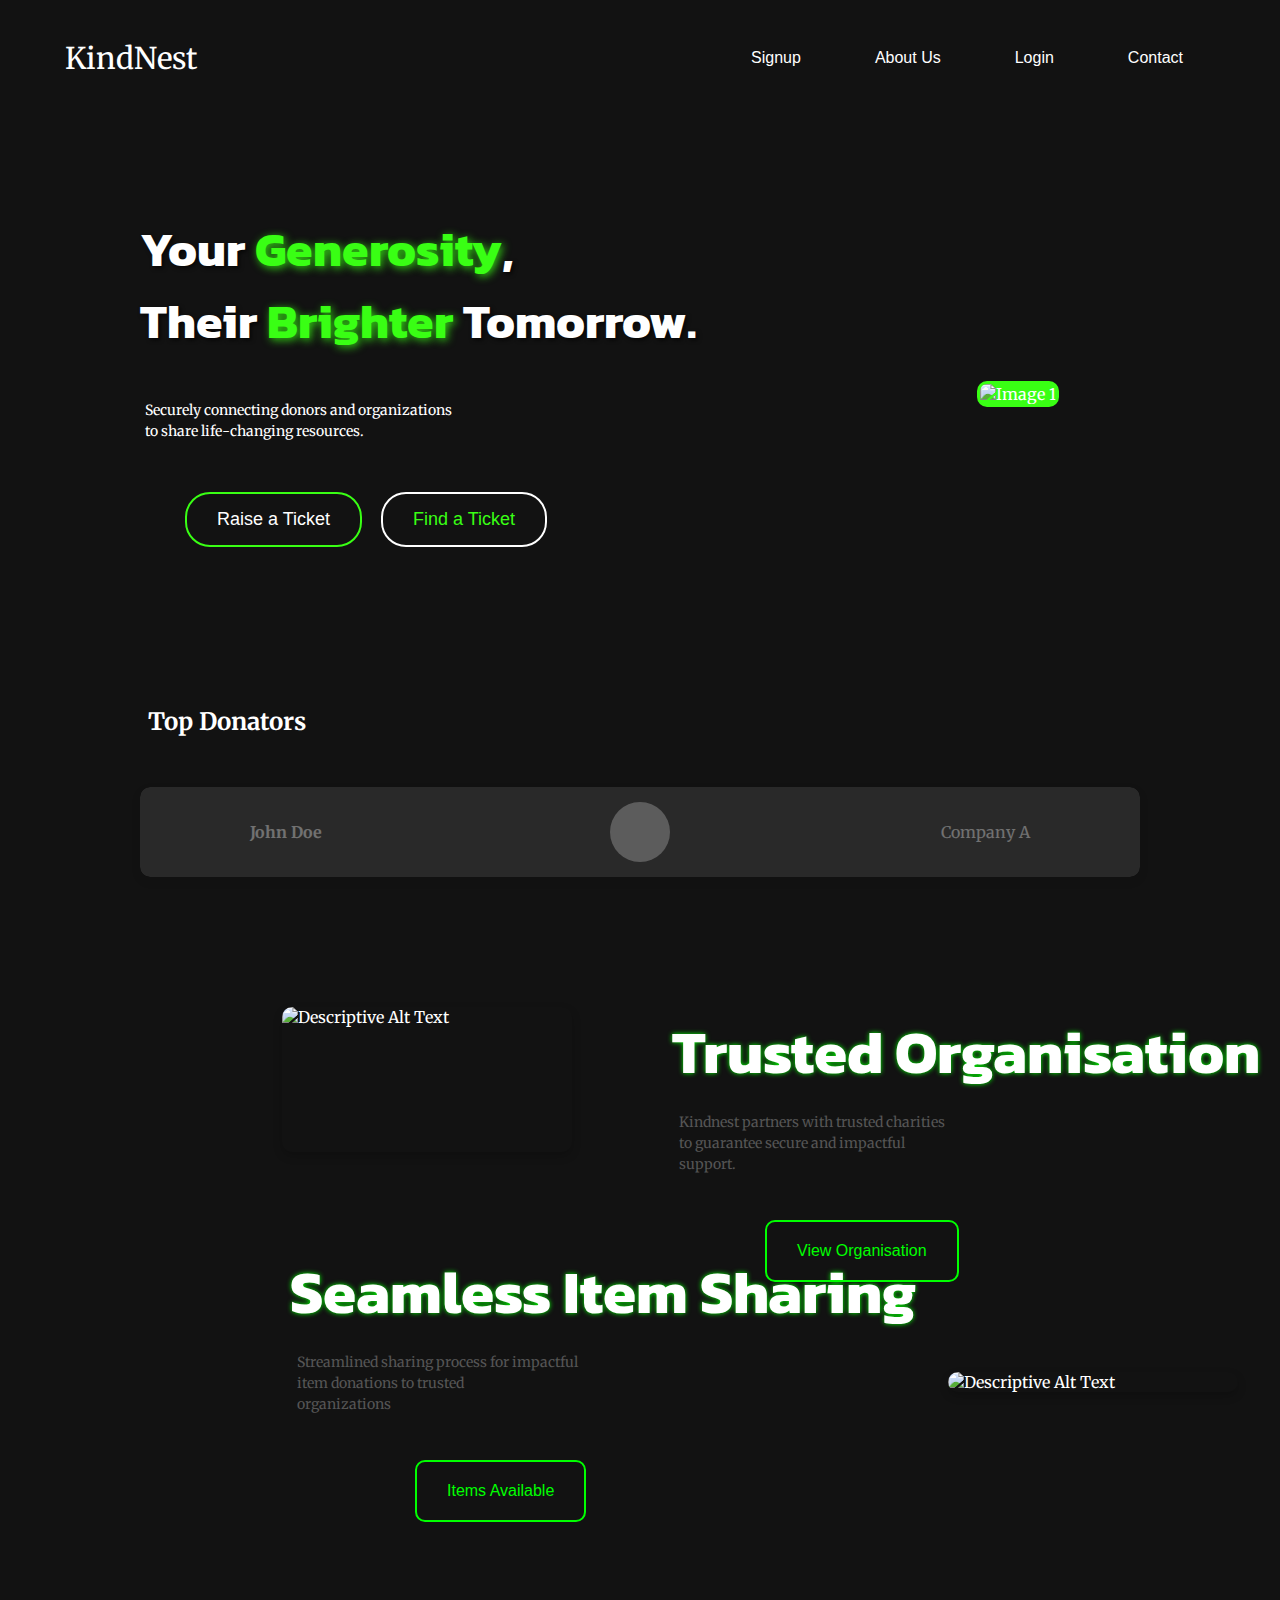
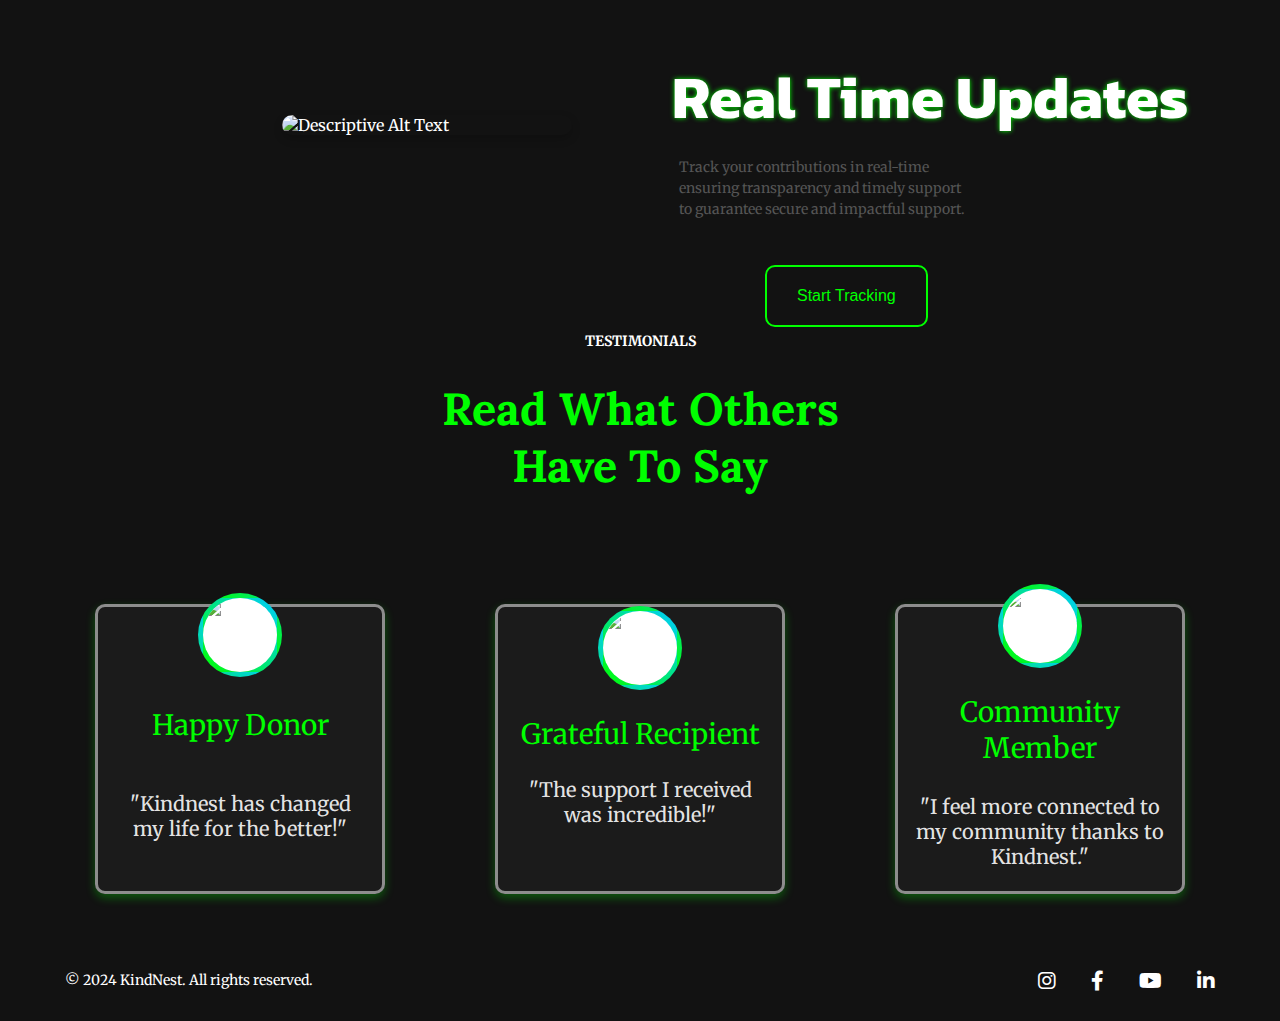
==== Project Exhibition/index.html @ 6ce1d6c8 "Add files via upload" ====
<!DOCTYPE html>
<html lang="en">
<head>
    <meta charset="UTF-8">
    <meta name="viewport" content="width=device-width, initial-scale=1.0">
    <title>KindNest</title>
    <link rel="stylesheet" href="styles.css">
    <link href="https://fonts.googleapis.com/css2?family=Merriweather:wght@400&display=swap" rel="stylesheet">
    <link href="https://fonts.googleapis.com/css2?family=Kanit:wght@400&display=swap" rel="stylesheet">
    <link href="https://fonts.googleapis.com/css2?family=Lora:wght@700&display=swap" rel="stylesheet">
    <link rel="stylesheet" href="https://cdnjs.cloudflare.com/ajax/libs/font-awesome/6.0.0-beta3/css/all.min.css">
</head>
<body>

  <!--Navbar-->

  <nav class="navbar">
      <div class="company-name">KindNest</div>
        <div class="nav-buttons">
          <button class="nav-button">Signup</button>
          <button class="nav-button">About Us</button>
          <div class="login-container">
            <button class="nav-button login-button">Login</button>
            <div class="dropdown">
              <button class="dropdown-button">Login as Donator</button>
              <button class="dropdown-button">Login as Organisation</button>
            </div>
          </div>
          <button class="nav-button">Contact</button>
        </div>
  </nav>

    <!--Hero Section-->

  <div class="container">
    <div class="quote-section">
      <blockquote class="quote">
          <span>Your <span class="highlight">Generosity</span>,</span><br>
          <span>Their <span class="highlight">Brighter</span> Tomorrow.</span>
      </blockquote>
      <p class="new-quote">
        Securely connecting donors and organizations<br>
        to share life-changing resources.
      </p>
      <div class="button-container">
        <button class="neon-button">Raise a Ticket</button>
        <button class="white-button">Find a Ticket</button>
      </div>
    </div>
    <div class="slider">
      <img class="slide-image" src="Screenshot 2024-11-20 000225.png" alt="Image 1" />
      <img class="slide-image" src="Screenshot 2024-11-20 000909.png" alt="Image 2" />
      <img class="slide-image" src="Screenshot 2024-11-20 001155.png" alt="Image 3" />
    </div>
  </div>

  <!--Top Donators Banner-->

  <div class="top-donators">
    <h2>Top Donators</h2>
    <div class="donator-box">
      <div class="donator-info">
        <span class="donor-name">John Doe</span>
        <div class="donor-icon"></div>
        <span class="company">Company A</span>
      </div>
    </div>
  </div>

  <!--Features-->

  <div class="feature">
    <div class="highlighted-image-container">
      <img src="Screenshot 2024-11-20 102754.png" alt="Descriptive Alt Text" class="highlighted-image">
    </div>
    <div class="text-content">
      <h3 class="neon-heading">Trusted <span class="half-green">Organisation</span></h3>
      <p class="description">
        Kindnest partners with trusted charities <br>
        to guarantee secure and impactful <br>
        support.
      </p>
      <button class="view-organisation-button">View Organisation</button>
    </div>
  </div>
  <div class="feature-2">
    <div class="highlighted-image-container-2">
      <img src="Screenshot 2024-11-20 162233.png" alt="Descriptive Alt Text" class="highlighted-image-2">
    </div>
    <div class="text-content-2">
      <h3 class="neon-heading-2">Seamless Item  <span class="half-green-2">Sharing</span></h3>
      <p class="description-2">
        Streamlined sharing process for impactful <br>
        item donations  to trusted <br>
        organizations
      </p>
      <button class="view-organisation-button-2">Items Available</button>
    </div>
  </div>
  <div class="feature-3">
    <div class="highlighted-image-container-3">
      <img src="Screenshot 2024-11-20 233824.png" alt="Descriptive Alt Text" class="highlighted-image-3">
    </div>
    <div class="text-content-3">
      <h3 class="neon-heading-3">Real Time<span class="half-green-3"> Updates</span></h3>
      <p class="description-3">
        Track your contributions in real-time<br>
        ensuring transparency and timely support<br>
        to guarantee secure and impactful support.
      </p>
      <button class="view-organisation-button-3">Start Tracking</button>
    </div>
  </div>

<!--Testimonials-->

  <div class="testimonials-section">
    <h4 class="testimonials-heading">TESTIMONIALS</h4>
    <h2 class="read-what-others-heading">Read What Others<br>Have To Say</h2>
  </div>
  <div class="testimonial-container">
    <div class="testimonial-card">
        <div class="image-container">
            <div class="image-wrapper-1">
              <img src="Screenshot 2024-11-20 215553.png" alt="Happy Donor" class="testimonial-image">
            </div>
        </div>
        <p class="testimonial-author-1">Happy Donor</p>
        <p class="testimonial-review">"Kindnest has changed my life for the better!"</p>
    </div>
    <div class="testimonial-card">
        <div class="image-container">
            <div class="image-wrapper-2">
              <img src="Screenshot 2024-11-20 215721.png" alt="Grateful Recipient" class="testimonial-image">
            </div>
        </div>
        <p class="testimonial-author-2">Grateful Recipient</p>
        <p class="testimonial-review">"The support I received was incredible!"</p>
    </div>
    <div class="testimonial-card">
        <div class="image-container">
            <div class="image-wrapper-3">
              <img src="Screenshot 2024-11-20 215932.png" alt="Community Member" class="testimonial-image">
            </div>
        </div>
        <p class="testimonial-author-3">Community Member</p>
        <p class="testimonial-review-3">"I feel more connected to my community thanks to Kindnest."</p>
    </div>
  </div>

<!--Footer-->

  <footer class="footer">
    <div class="footer-left">
      <p class="copyright">© 2024 KindNest. All rights reserved.</p>
    </div>
    <div class="footer-right">
      <a href="https://www.instagram.com" target="_blank" class="social-icon"><i class="fab fa-instagram"></i></a>
      <a href="https://www.facebook.com" target="_blank" class="social-icon"><i class="fab fa-facebook-f"></i></a>
      <a href="https://www.youtube.com" target="_blank" class="social-icon"><i class="fab fa-youtube"></i></a>
      <a href="https://www.linkedin.com" target="_blank" class="social-icon"><i class="fab fa-linkedin-in"></i></a>
    </div>
  </footer>

  <script src="script.js"></script>
</body>
</html>
---- Project Exhibition/styles.css ----
body {
    background-color: #121212; 
    color: #ffffff;
    font-family: 'Merriweather', serif; 
    margin: 0;
    padding: 0;
}
.navbar {
    display: flex;
    justify-content: space-between;
    align-items: center;
    padding: 15px;
    margin: 20px 50px 0; 
}
.company-name {
    font-size: 30px;
}
.nav-buttons {
    display: flex;
    align-items: center;
}
.nav-button {
    background: none;
    border: 2px solid transparent; 
    color: #ffffff; 
    padding: 12px 20px; 
    cursor: pointer;
    margin-left: 20px;
    transition: color 0.3s, border-color 0.3s, background-color 0.3s, transform 0.3s;
    font-size: 16px;
}
.nav-button:hover {
    color: #f0f0f0; 
    border-color: #ffcc00; 
    background-color: rgba(255, 204, 0, 0.2);
    transform: translateY(-3px);
}
.login-container {
    position: relative;
}
.login-button {
    background: none;
    border: 2px solid transparent; 
    color: #ffffff; 
    cursor: pointer;
}
.dropdown {
    display: none;
    position: absolute;
    background-color: #121212;
    border: 1px solid #ffffff; 
    z-index: 1;
}
.login-container:hover .dropdown {
    display: block; 
}
.dropdown-button {
    display: block;
    color: #ffffff; 
    padding: 10px;
    border: 2px solid transparent; 
    background: none;
    cursor: pointer;
    transition: background 0.3s, border-color 0.3s, transform 0.3s;
}
.dropdown-button:hover {
    background-color: rgba(255, 204, 0, 0.2);
    border-color: #ffcc00; 
    transform: translateY(-2px);
}
.container {
    margin: 20px 50px;
};
body {
    background-color: #121212; 
    color: #ffffff; 
    font-family: 'Roboto', sans-serif; 
    margin: 0;
    padding: 0;
}

.container {
    display: flex;
    justify-content: flex-start; 
    align-items: center;
    height: calc(60vh - 60px); 
    padding-left: 50px;
}

.quote-section {
    text-align: left; 
}

.quote {
    font-size: 48px; 
    font-weight: bold; 
    color: #ffffff;
    font-family: 'Kanit', sans-serif; 
    text-shadow: 2px 2px 4px rgba(0, 0, 0, 0.7);
    line-height: 1.5; 
}

.highlight {
    color: #39ff14; 
    text-transform: capitalize; 
    text-shadow: 2px 2px 8px rgba(57, 255, 20, 0.8); 
    margin-top: -8px; 
    display: inline-block; 
}

.new-quote {
    font-size: 14px;
    color: #ffffff; 
    font-family: 'Merriweather', serif;
    margin-top: -5px; 
    line-height: 1.5; 
    padding-left: 45px;
}
.button-container {
    margin-top: 50px; 
    padding-left: 80px;
}
button {
    padding: 15px 30px; 
    border: none; 
    margin-left: 5px;
    border-radius: 25px;
    font-size: 18px; 
    cursor: pointer; 
    margin-right: 10px; 
    transition: background-color 0.3s ease, color 0.3s ease, box-shadow 0.3s ease; 
}
.neon-button {
    border: 2px solid #39ff14; 
    color: #ffffff; 
    background-color: transparent; 
}
.neon-button:hover {
    background-color: #39ff14; 
    color: #ffffff; 
    box-shadow: 0 4px 10px rgba(57, 255, 20, 0.3); 
}
.white-button {
    border: 2px solid #ffffff;
    color: #39ff14; 
    background-color: transparent; 
}
.white-button:hover {
    background-color: #ffffff; 
    color: #39ff14; 
    box-shadow: 0 4px 10px rgba(57, 255, 20, 0.3); 
}
.slider {
    position: relative;
    max-width: 380px; 
    margin-left: 240px; 
    overflow: hidden;
    margin-top: 75px;
    border-radius: 10px;
    border: 3px solid transparent;
    background: linear-gradient(#39ff14, #39ff14), linear-gradient(to right, rgba(0, 255, 0, 0.5), rgba(0, 128, 0, 0)); 
}
.slide-image {
    width: 100%; 
    height: auto; 
    display: none; 
    opacity: 0; 
    transition: opacity 1s ease;
}
.slide-image.active {
    display: block;
    opacity: 1;
}
.top-donators {
    margin-top: 110px; 
    width: 100%; 
}
.top-donators h2 {
    margin: 50px; 
    font-size: 24px; 
    padding-left: 98px; 
}
.donator-box {
    background-color: rgba(0, 0, 0, 0.929);
    border-radius: 10px; 
    padding: 15px; 
    display: flex; 
    align-items: center;
    margin-left: 140px;
    margin-right: 140px; 
    position: relative;
    overflow: hidden;
    opacity: 40%;
    animation: pulse 2s infinite;
    box-shadow: 0 4px 10px rgba(0, 0, 0, 0.1); 
}
@keyframes pulse {
    0% {
        transform: scale(1);
    }
    50% {
        transform: scale(1.02);
    }
    100% {
        transform: scale(1);
    }
}
.donator-info {
    display: flex; 
    align-items: center; 
    width: 100%; 
    position: relative;
    z-index: 2;
}
.donor-name {
    flex: 1; 
    font-weight: bold; 
    padding-left: 95px;
}
.donor-icon {
    width: 60px; 
    height: 60px; 
    border-radius: 50%;
    background-color: #ccc; 
    margin: 0 5px;
}
.company {
    flex: 1; 
    text-align: right; 
    padding-right: 95px;
}
.donator-box::before {
    content: '';
    position: absolute;
    top: 0;
    left: 0;
    right: 0;
    bottom: 0;
    background: rgba(255, 255, 255, 0.3); 
    border-radius: 10px;
    z-index: 1; 
}
.highlighted-image-container {
    display: flex; 
    align-items: center y;
    margin: 130px 0; 
}
.highlighted-image {
    width: 290px; 
    height: auto; 
    margin-left: 300px;
    border-radius: 10px;
    box-shadow: 0 4px 10px rgba(0, 0, 0, 0.2); 
}
.text-content {
    margin-left: 100px;
}
.neon-heading {
    font-family: 'Kanit', sans-serif;
    font-size: 60px; 
    font-weight: bold;
    margin-top: 130px;
    color: #fff; 
    text-shadow: 0 0 5px #00ff00; 
    margin-bottom: 10px; 
}
.half-green {
    color: #fff; 
    text-shadow: 0 0 5px #00ff00; 
}
.description {
    font-size: 14px;
    color: #555; 
    margin: 15px 0;
    margin-left: 7px;
    line-height: 1.5;
    padding-bottom: 50px;
}
.view-organisation-button {
    background-color: transparent; 
    color: #00ff00; 
    border: 2px solid #00ff00; 
    border-radius: 10px; 
    padding: 20px 30px;
    cursor: pointer; 
    font-size: 16px; 
    transition: all 0.3s ease, box-shadow 0.3s ease; 
    position: relative;
    margin-top: -20px;
    margin-left: 93px;
}
.view-organisation-button:hover {
    color : #00ff00; 
    box-shadow: 0 0 10px #00ff00, 0 0 20px #00ff00; 
}
.feature{
    display: flex;
    margin-left: -18px;
}
.highlighted-image-container-2 {
    display: flex; 
    align-items: center; 
    margin-top: -40px; 
    margin-left: 678px;
}

.highlighted-image-2 {
    width: 290px; 
    height: auto; 
    margin-left: 300px; 
    border-radius: 10px; 
    box-shadow: 0 4px 10px rgba(0, 0, 0, 0.2); 
}
.text-content-2 {
    margin-left: -948px;
    margin-top: -165px;
}
.neon-heading-2 {
    font-family: 'Kanit', sans-serif; 
    font-size: 60px; 
    font-weight: bold;
    margin-top: 130px;
    color: #fff; 
    text-shadow: 0 0 5px #00ff00;
    margin-bottom: 10px; 
}
.half-green-2{
    color: #fff; 
    text-shadow: 0 0 5px #00ff00; 
}
.description-2 {
    font-size: 14px;
    color: #555; 
    margin: 15px 0; 
    margin-left: 7px;
    line-height: 1.5;
    padding-bottom: 50px;
}
.view-organisation-button-2 {
    background-color: transparent; 
    color: #00ff00;
    border: 2px solid #00ff00; 
    border-radius: 10px; 
    padding: 20px 30px; 
    cursor: pointer;
    font-size: 16px; 
    transition: all 0.3s ease, box-shadow 0.3s ease; 
    position: relative; 
    margin-top: -40px;
    margin-left: 125px;
}
.view-organisation-button-2:hover {
    color : #00ff00; 
    box-shadow: 0 0 10px #00ff00, 0 0 20px #00ff00;
}
.feature-2{
    display: flex;
    margin-left: -30px;
}
.text-content-3{
    margin-left: 100px;
}
.neon-heading-3{
    font-family: 'Kanit', sans-serif; 
    font-size: 60px; 
    font-weight: bold; 
    margin-top: 130px;
    color: #fff; 
    text-shadow: 0 0 5px #00ff00; 
    margin-bottom: 10px; 
}
.half-green-3{
    color: #fff; 
    text-shadow: 0 0 5px #00ff00; 
}
.description-3{
    font-size: 14px; 
    color: #555; 
    margin: 15px 0;
    margin-left: 7px;
    line-height: 1.5;
    padding-bottom: 50px;
}
.view-organisation-button-3{
    background-color: transparent;
    color: #00ff00; 
    border: 2px solid #00ff00; 
    border-radius: 10px; 
    padding: 20px 30px;
    cursor: pointer; 
    font-size: 16px; 
    transition: all 0.3s ease, box-shadow 0.3s ease; 
    position: relative; 
    margin-top: -20px;
    margin-left: 93px;
}
.view-organisation-button-3:hover{
    color : #00ff00; 
    box-shadow: 0 0 10px #00ff00, 0 0 20px #00ff00; 
}
.feature-3{
    display: flex;
    margin-left: -18px;
}
.highlighted-image-container-3 {
    display: flex; 
    align-items: center; 
    margin: 130px 0; 
}
.highlighted-image-3 {
    width: 290px;
    height: auto; 
    margin-left: 300px;
    border-radius: 10px;
    box-shadow: 0 4px 10px rgba(0, 0, 0, 0.2); 
}
.testimonials-section {
    margin: -45px 0; 
    text-align: center; 
}
.testimonials-heading {
    font-size: 14px;
    font-weight: bold;
    color: #ffffff;
    margin: 50px 0;
}
.read-what-others-heading {
    font-family: 'Lora', serif; 
    font-size: 45px; 
    font-weight: bold; 
    color: #00ff00; 
    margin: 5px 0; 
    text-align: center;
    margin-top: -20px;
}
.read-what-others-heading br + span {
    font-size: 45px; 
    display: block;
    text-shadow: 0 0 3px #c5e24f; 
}
.testimonial-container {
    display: flex; 
    justify-content: space-around; 
    align-items: flex-start;
    margin: 0 auto; 
    max-width: 1200px; 
    flex-wrap: wrap; 
}
.testimonial-card {
    background-color: rgba(30, 30, 30, 0.8);
    border: 3px solid rgba(255, 255, 255, 0.5);
    border-radius: 10px;
    padding: 17px; 
    margin: 20px; 
    margin-top: 150px;
    width: 250px; 
    height: 250px; 
    display: flex; 
    flex-direction: column;
    justify-content: center; 
    align-items: center;
    box-shadow: 0 4px 10px rgba(0, 255, 0, 0.3); 
    transition: transform 0.3s;
}
.testimonial-card:hover {
    transform: scale(1.05); 
}
.image-container {
    margin-bottom: -20px; 
}
.image-wrapper-1 {
    width: 70px;
    height: 70px;
    border-radius: 50%;
    overflow: hidden;
    border: 5px solid transparent; 
    background: linear-gradient(white, white), linear-gradient(45deg, #00ff00, #00ccff);
    background-clip: padding-box, border-box;
    padding: 2px;
    margin-bottom: 70px;
}
.image-wrapper-2 {
    width: 70px; 
    height: 70px;
    border-radius: 50%;
    overflow: hidden; 
    border: 5px solid transparent; 
    background: linear-gradient(white, white), linear-gradient(45deg, #00ff00, #00ccff);
    background-clip: padding-box, border-box; 
    padding: 2px;
    margin-bottom: 18px;
}
.image-wrapper-3 {
    width: 70px; 
    height: 70px; 
    border-radius: 50%;
    overflow: hidden; 
    border: 5px solid transparent;
    background: linear-gradient(white, white), linear-gradient(45deg, #00ff00, #00ccff); 
    background-clip: padding-box, border-box;
    padding: 2px; 
    margin-bottom: -30px
}
.testimonial-image {
    width: 100%; 
    height: 100%; 
    object-fit: cover; 
    border-radius: 50%; 
    
}
.testimonial-author-1 {
    font-size: 28px; 
    color: #00ff00; 
    margin-top: -20px; 
    text-align: center;
}
.testimonial-author-2 {
    font-size: 28px; 
    color: #00ff00;
    margin-bottom: 5px;
    text-align: center; 
}
.testimonial-author-3 {
    font-size: 28px;
    color: #00ff00; 
    margin-bottom: 2px; 
    text-align: center;
    padding-top: 48px;
    margin-bottom: 35px;
}
.testimonial-review {
    font-size: 20px;
    color: rgba(255, 255, 255, 0.9); 
    text-align: center;
    margin-bottom: 65px;
}
.testimonial-review-3 {
    font-size: 20px;
    color: rgba(255, 255, 255, 0.9); 
    text-align: center;
    margin-top: -7px;
    margin-bottom: 45px;
}
.footer {
    display: flex; 
    justify-content: space-between; 
    align-items: center; 
    padding: 18px 20px; 
    color: #ffffff;
    font-size: 14px; 
    background-color: transparent; 
    margin-top: 25px
}
.footer-left {
    flex: 1; 
    margin-left: 45px;
}
.footer-right {
    display: flex; 
    gap: 35px;
    margin-right: 45px;
}
.social-icon {
    text-decoration: none;
    font-size: 20px;
    color: #ffffff; 
    transition: color 0.3s, transform 0.3s;
}
.social-icon:hover {
    color: #00ff00;
    transform: scale(1.2);
}
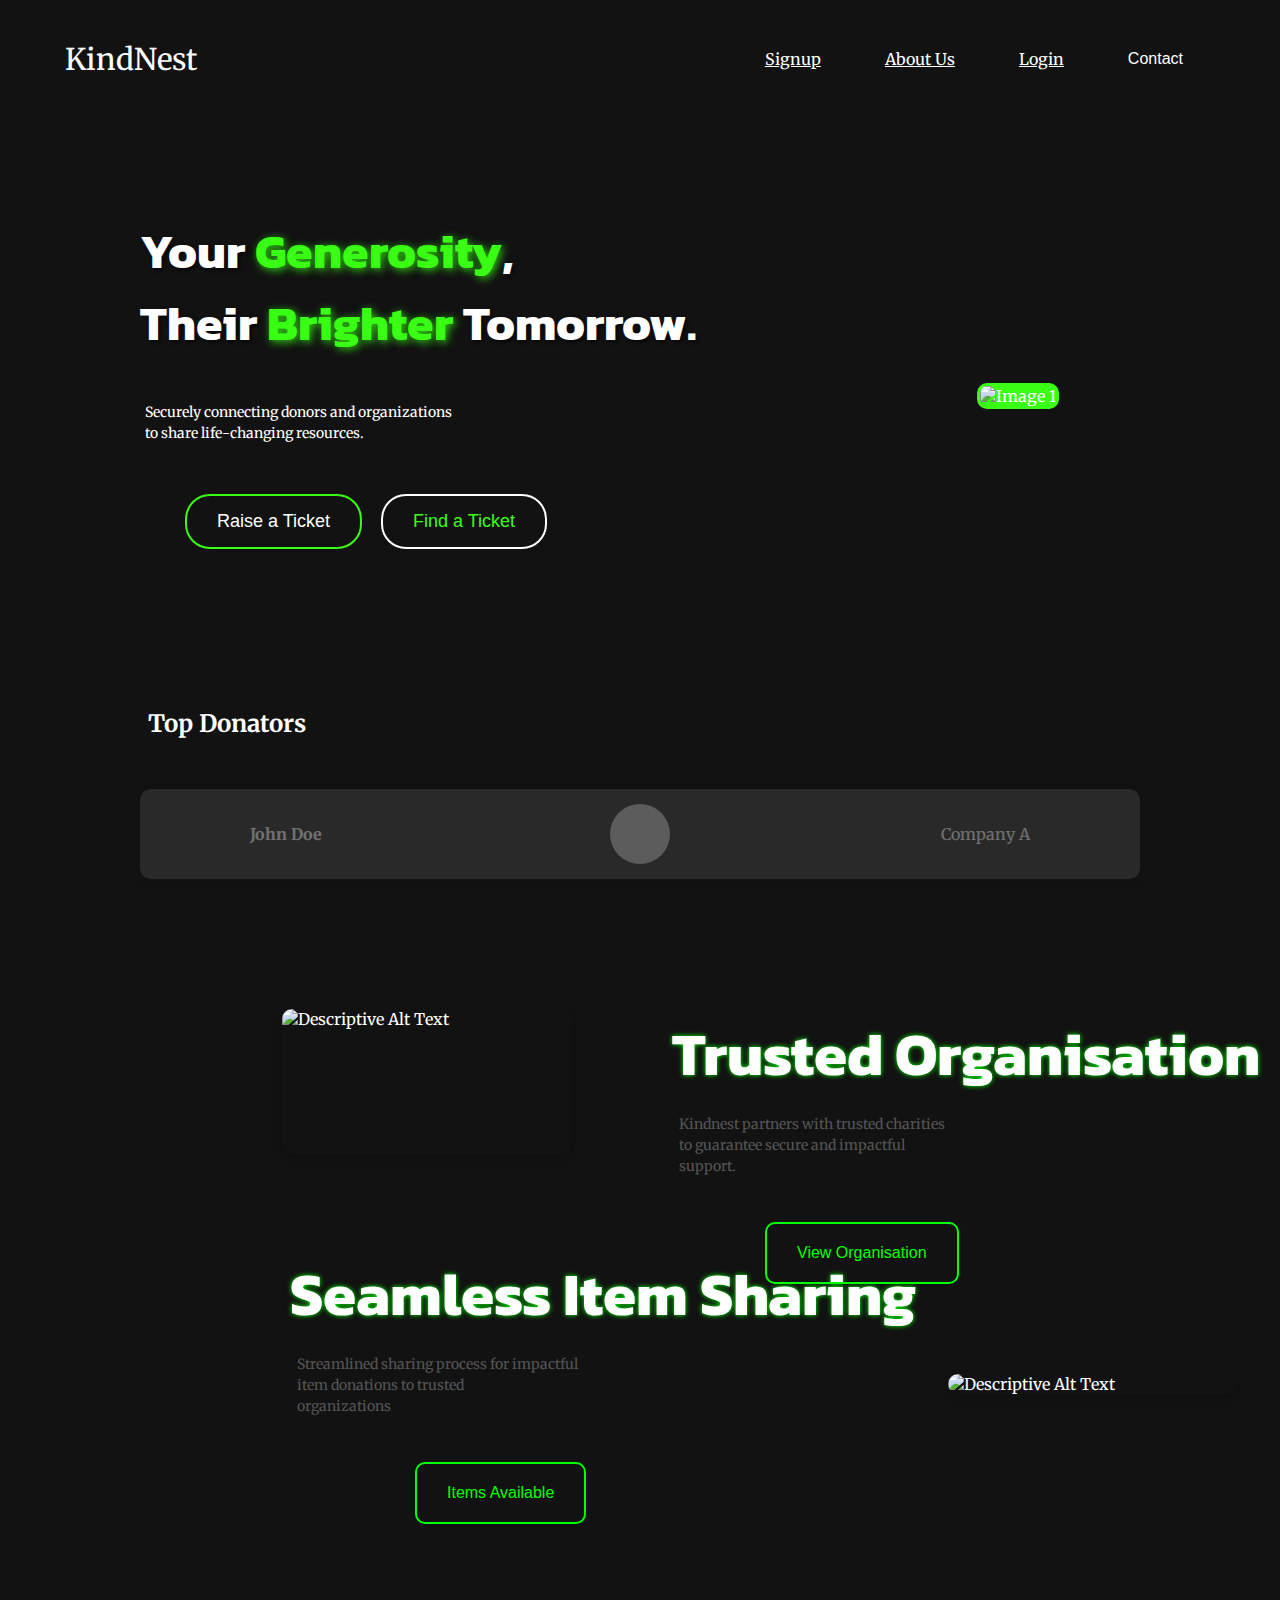
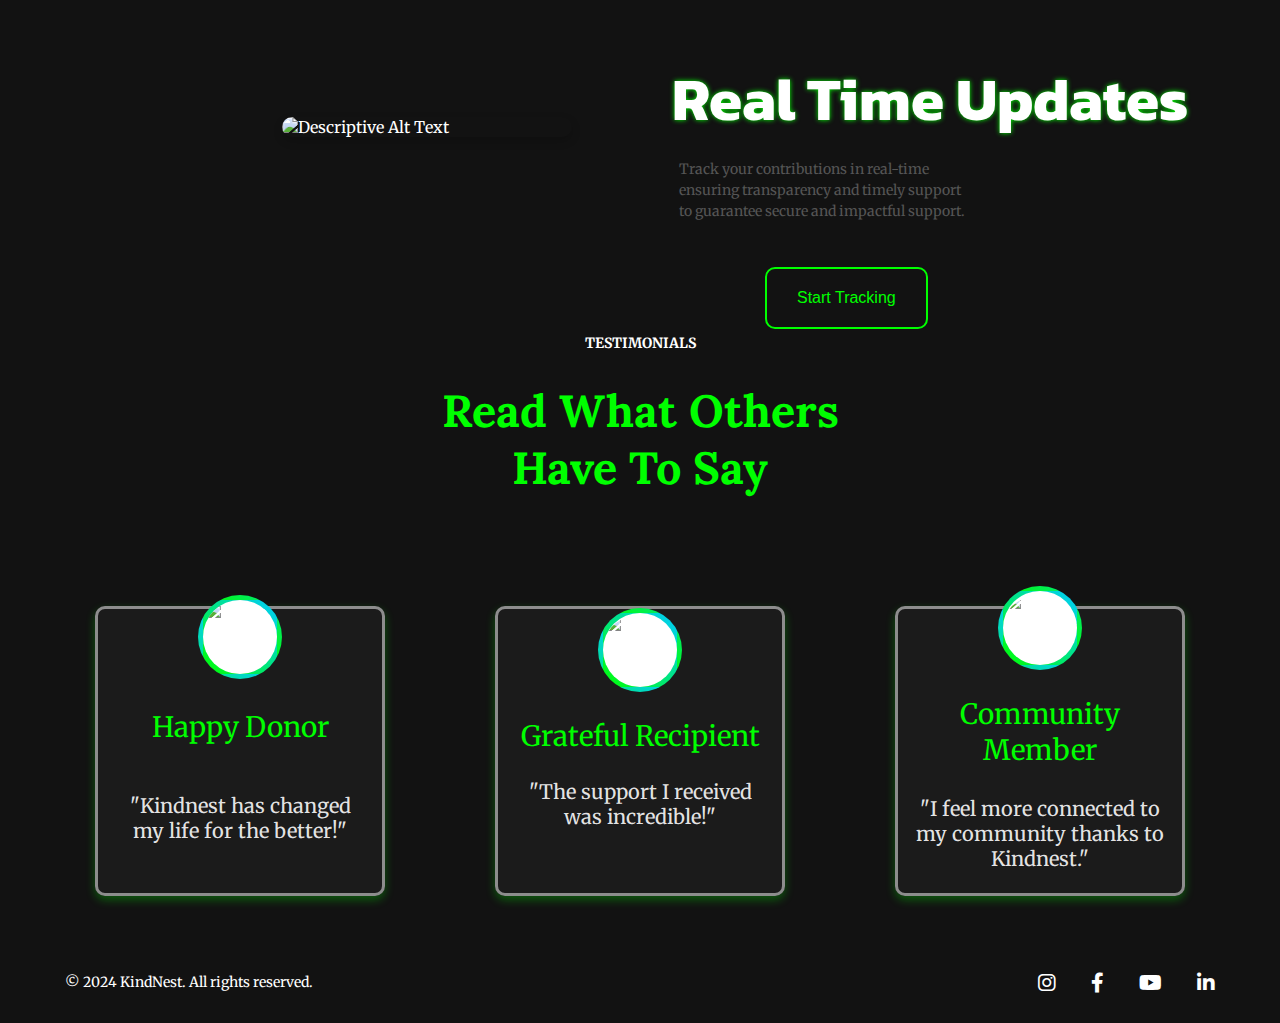
==== commit 935e83aa: "Updated the html file and make the button functionable to redirect into new web page." ====
--- a/Project Exhibition/index.html
+++ b/Project Exhibition/index.html
@@ -17,13 +17,13 @@
   <nav class="navbar">
       <div class="company-name">KindNest</div>
         <div class="nav-buttons">
-          <button class="nav-button">Signup</button>
-          <button class="nav-button">About Us</button>
+          <a href="signup.html" class="nav-button">Signup</a>
+          <a href="about.html" class="nav-button">About Us</a>
           <div class="login-container">
-            <button class="nav-button login-button">Login</button>
+            <a href="login.html" class="nav-button login-button">Login</a>
             <div class="dropdown">
-              <button class="dropdown-button">Login as Donator</button>
-              <button class="dropdown-button">Login as Organisation</button>
+              <a href="login_donator.html" class="dropdown-button">Login as Donator</a>
+                <a href="login_organisation.html" class="dropdown-button">Login as Organisation</a>
             </div>
           </div>
           <button class="nav-button">Contact</button>
@@ -43,14 +43,14 @@
         to share life-changing resources.
       </p>
       <div class="button-container">
-        <button class="neon-button">Raise a Ticket</button>
-        <button class="white-button">Find a Ticket</button>
+        <button class="neon-button" id="raiseTicketButton">Raise a Ticket</button>
+        <button class="white-button" id="findTicketButton">Find a Ticket</button>
       </div>
     </div>
     <div class="slider">
-      <img class="slide-image" src="Screenshot 2024-11-20 000225.png" alt="Image 1" />
-      <img class="slide-image" src="Screenshot 2024-11-20 000909.png" alt="Image 2" />
-      <img class="slide-image" src="Screenshot 2024-11-20 001155.png" alt="Image 3" />
+      <img class="slide-image" src="Images/Screenshot 2024-11-20 000225.png" alt="Image 1" />
+      <img class="slide-image" src="Images/Screenshot 2024-11-20 000909.png" alt="Image 2" />
+      <img class="slide-image" src="Images/Screenshot 2024-11-20 001155.png" alt="Image 3" />
     </div>
   </div>
 
@@ -71,7 +71,7 @@
 
   <div class="feature">
     <div class="highlighted-image-container">
-      <img src="Screenshot 2024-11-20 102754.png" alt="Descriptive Alt Text" class="highlighted-image">
+      <img src="Images/Screenshot 2024-11-20 102754.png" alt="Descriptive Alt Text" class="highlighted-image">
     </div>
     <div class="text-content">
       <h3 class="neon-heading">Trusted <span class="half-green">Organisation</span></h3>
@@ -80,12 +80,12 @@
         to guarantee secure and impactful <br>
         support.
       </p>
-      <button class="view-organisation-button">View Organisation</button>
+      <button class="view-organisation-button" id="viewOrganisation">View Organisation</button>
     </div>
   </div>
   <div class="feature-2">
     <div class="highlighted-image-container-2">
-      <img src="Screenshot 2024-11-20 162233.png" alt="Descriptive Alt Text" class="highlighted-image-2">
+      <img src="Images/Screenshot 2024-11-20 162233.png" alt="Descriptive Alt Text" class="highlighted-image-2">
     </div>
     <div class="text-content-2">
       <h3 class="neon-heading-2">Seamless Item  <span class="half-green-2">Sharing</span></h3>
@@ -94,12 +94,12 @@
         item donations  to trusted <br>
         organizations
       </p>
-      <button class="view-organisation-button-2">Items Available</button>
+      <button class="view-organisation-button-2" id="itemAvailable">Items Available</button>
     </div>
   </div>
-  <div class="feature-3">
+  <div class="feature-3"> 
     <div class="highlighted-image-container-3">
-      <img src="Screenshot 2024-11-20 233824.png" alt="Descriptive Alt Text" class="highlighted-image-3">
+      <img src="Images/Screenshot 2024-11-20 233824.png" alt="Descriptive Alt Text" class="highlighted-image-3">
     </div>
     <div class="text-content-3">
       <h3 class="neon-heading-3">Real Time<span class="half-green-3"> Updates</span></h3>
@@ -108,7 +108,7 @@
         ensuring transparency and timely support<br>
         to guarantee secure and impactful support.
       </p>
-      <button class="view-organisation-button-3">Start Tracking</button>
+      <button class="view-organisation-button-3" id="startTracking">Start Tracking</button>
     </div>
   </div>
 
@@ -122,7 +122,7 @@
     <div class="testimonial-card">
         <div class="image-container">
             <div class="image-wrapper-1">
-              <img src="Screenshot 2024-11-20 215553.png" alt="Happy Donor" class="testimonial-image">
+              <img src="Images/Screenshot 2024-11-20 215553.png" alt="Happy Donor" class="testimonial-image">
             </div>
         </div>
         <p class="testimonial-author-1">Happy Donor</p>
@@ -131,7 +131,7 @@
     <div class="testimonial-card">
         <div class="image-container">
             <div class="image-wrapper-2">
-              <img src="Screenshot 2024-11-20 215721.png" alt="Grateful Recipient" class="testimonial-image">
+              <img src="Images/Screenshot 2024-11-20 215721.png" alt="Grateful Recipient" class="testimonial-image">
             </div>
         </div>
         <p class="testimonial-author-2">Grateful Recipient</p>
@@ -140,7 +140,7 @@
     <div class="testimonial-card">
         <div class="image-container">
             <div class="image-wrapper-3">
-              <img src="Screenshot 2024-11-20 215932.png" alt="Community Member" class="testimonial-image">
+              <img src="Images/Screenshot 2024-11-20 215932.png" alt="Community Member" class="testimonial-image">
             </div>
         </div>
         <p class="testimonial-author-3">Community Member</p>
@@ -164,4 +164,4 @@
 
   <script src="script.js"></script>
 </body>
-</html>+</html>
